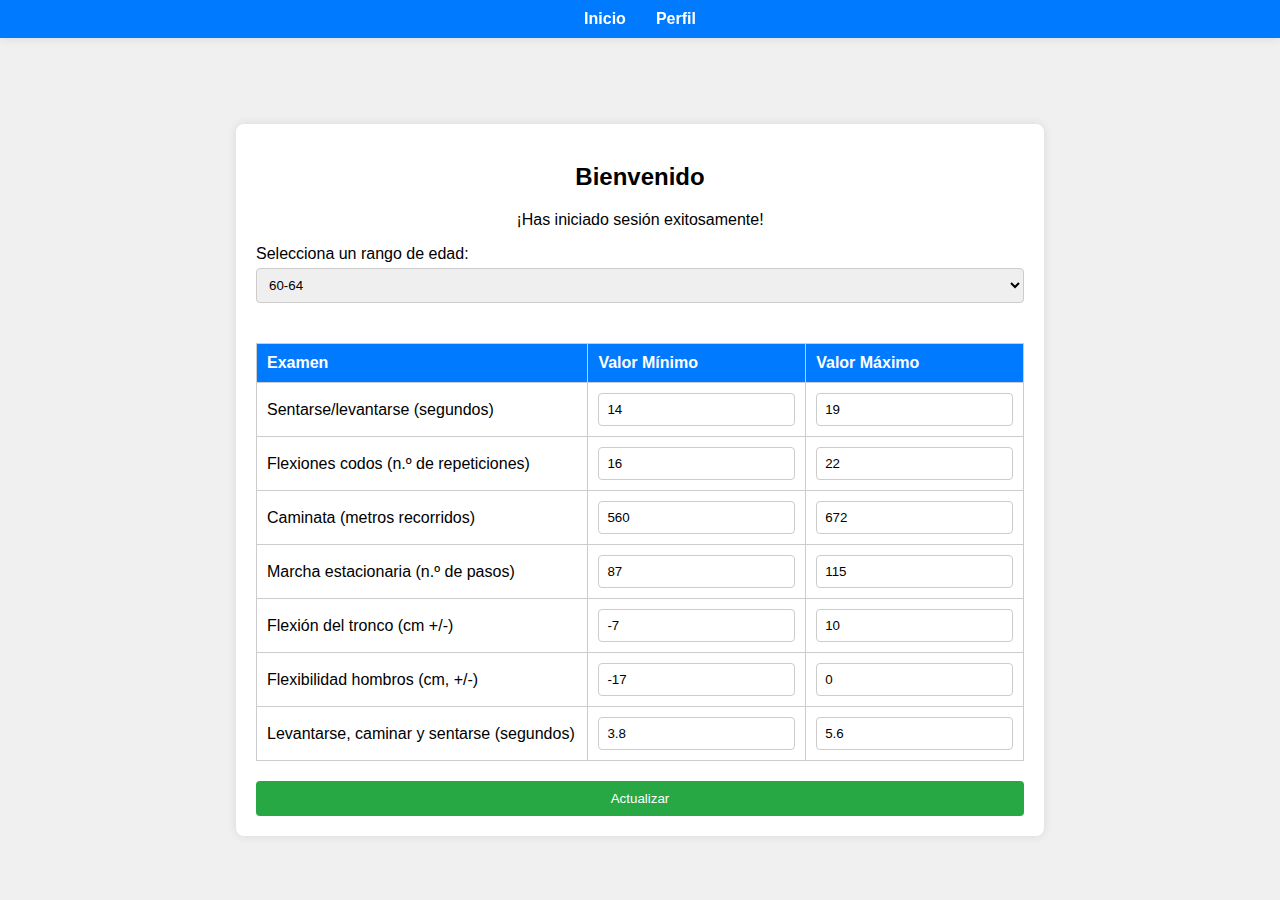
==== pagina.html @ d53a432a "Add files via upload" ====
<!DOCTYPE html>
<html lang="es">
<head>
    <meta charset="UTF-8">
    <meta name="viewport" content="width=device-width, initial-scale=1.0">
    <title>Bienvenida</title>
    <link rel="stylesheet" href="css/styles.css">
</head>
<body>
    <div class="header">
        <nav>
            <ul>
                <li><a href="#">Inicio</a></li>
                <li><a href="#">Perfil</a></li>
            </ul>
        </nav>
    </div>
    <div class="welcome-container">
        <h2>Bienvenido</h2>
        <p>¡Has iniciado sesión exitosamente!</p>
        <div class="selector-container">
            <label for="ageRangeSelector">Selecciona un rango de edad:</label>
            <select id="ageRangeSelector"></select>
        </div>
        <div class="table-container">
            <form id="examForm">
                <table>
                    <thead>
                        <tr>
                            <th>Examen</th>
                            <th>Valor Mínimo</th>
                            <th>Valor Máximo</th>
                        </tr>
                    </thead>
                    <tbody id="examTableBody">
                    </tbody>
                </table>
                <button type="submit">Actualizar</button>
            </form>
        </div>
    </div>
    <script src="js/script.js"></script>
</body>
</html>
---- css/styles.css ----
body {
    font-family: Arial, sans-serif;
    background-color: #f0f0f0;
    display: flex;
    justify-content: center;
    align-items: center;
    height: 100vh;
    margin: 0;
    flex-direction: column;
}

.header {
    width: 100%;
    background-color: #007bff;
    color: #fff;
    padding: 10px 0;
    box-shadow: 0 0 10px rgba(0, 0, 0, 0.1);
    position: fixed;
    top: 0;
}

nav ul {
    list-style-type: none;
    margin: 0;
    padding: 0;
    display: flex;
    justify-content: center;
}

nav ul li {
    margin: 0 15px;
}

nav ul li a {
    color: #fff;
    text-decoration: none;
    font-weight: bold;
}

nav ul li a:hover {
    text-decoration: underline;
}

.welcome-container {
    width: 60%;
    background-color: #fff;
    padding: 20px;
    border-radius: 8px;
    box-shadow: 0 0 10px rgba(0, 0, 0, 0.1);
    text-align: center;
    margin-top: 60px; /* Adjusted for fixed header */
}

h2 {
    margin-bottom: 20px;
}

.selector-container {
    margin-bottom: 20px;
    text-align: left;
}

.selector-container label {
    display: block;
    margin-bottom: 5px;
}

.selector-container select {
    width: 100%;
    padding: 8px;
    box-sizing: border-box;
    border: 1px solid #ccc;
    border-radius: 4px;
}

.table-container {
    overflow-x: auto;
}

table {
    width: 100%;
    border-collapse: collapse;
    margin-top: 20px;
}

table, th, td {
    border: 1px solid #ccc;
}

th, td {
    padding: 10px;
    text-align: left;
}

th {
    background-color: #007bff;
    color: white;
}

input[type="text"], input[type="number"] {
    width: 100%;
    padding: 8px;
    box-sizing: border-box;
    border: 1px solid #ccc;
    border-radius: 4px;
}

button {
    width: 100%;
    padding: 10px;
    background-color: #28a745;
    color: #fff;
    border: none;
    border-radius: 4px;
    cursor: pointer;
    margin-top: 20px;
}

button:hover {
    background-color: #218838;
}

a {
    color: #007bff;
    text-decoration: none;
}

a:hover {
    text-decoration: underline;
}
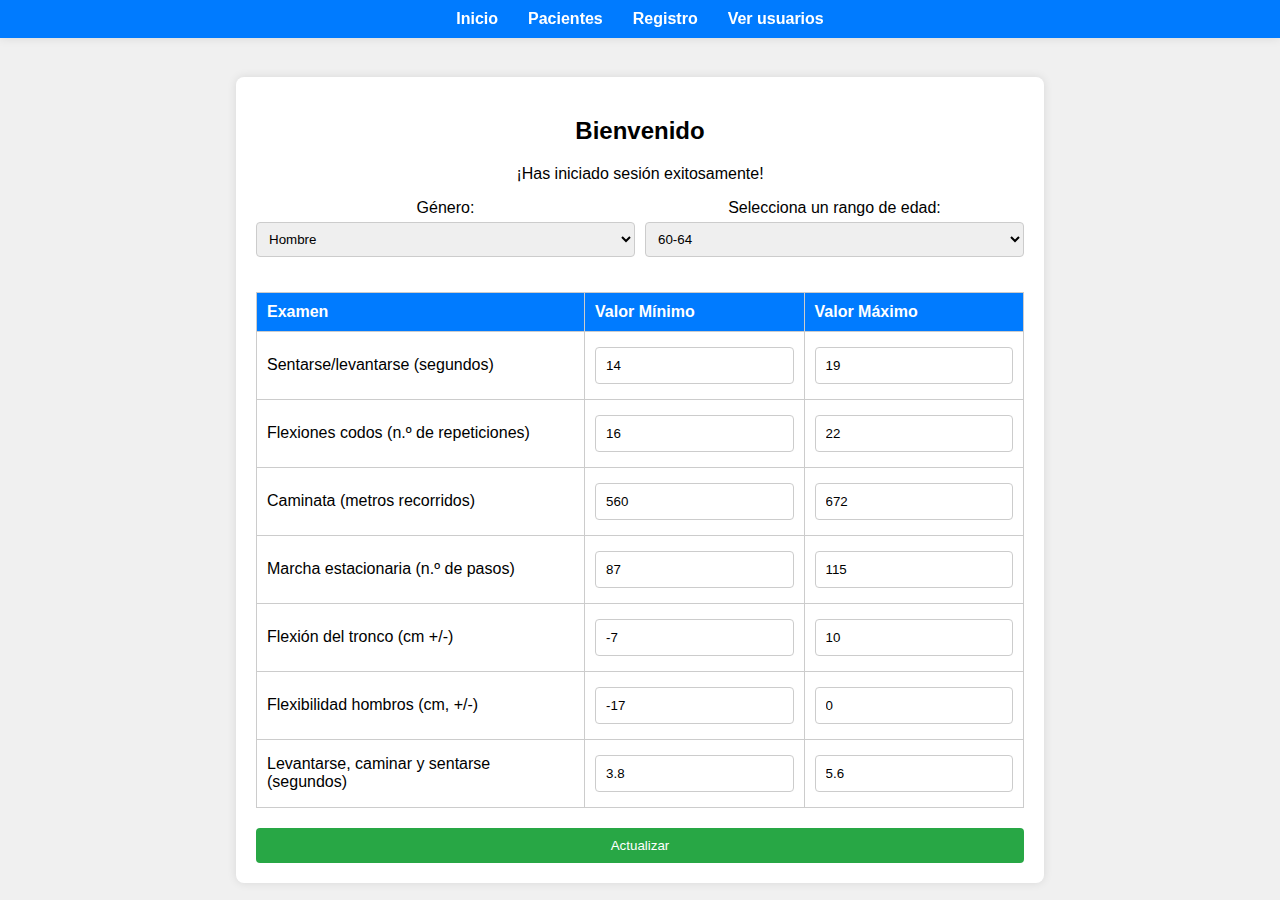
==== commit c7522bdf: "Add files via upload" ====
--- a/pagina.html
+++ b/pagina.html
@@ -10,17 +10,28 @@
     <div class="header">
         <nav>
             <ul>
-                <li><a href="#">Inicio</a></li>
-                <li><a href="#">Perfil</a></li>
+                <li><a href="pagina.html">Inicio</a></li>
+                <li><a href="pagina2.html">Pacientes</a></li>
+                <li><a href="registro.php">Registro</a></li>
+                <li><a href="ver_usuarios.php">Ver usuarios</a></li>
             </ul>
         </nav>
     </div>
     <div class="welcome-container">
         <h2>Bienvenido</h2>
         <p>¡Has iniciado sesión exitosamente!</p>
-        <div class="selector-container">
-            <label for="ageRangeSelector">Selecciona un rango de edad:</label>
-            <select id="ageRangeSelector"></select>
+        <div class="row form-group">
+            <div class="column">
+                <label for="gender">Género:</label>
+                <select id="gender" name="gender" required>
+                    <option value="Hombre">Hombre</option>
+                    <option value="Mujer">Mujer</option>
+                </select>
+            </div>
+            <div class="column">
+                <label for="ageRangeSelector">Selecciona un rango de edad:</label>
+                <select id="ageRangeSelector"></select>
+            </div>
         </div>
         <div class="table-container">
             <form id="examForm">
--- a/css/styles.css
+++ b/css/styles.css
@@ -97,7 +97,7 @@
     color: white;
 }
 
-input[type="text"], input[type="number"] {
+input[type="text"], input[type="number"], select {
     width: 100%;
     padding: 8px;
     box-sizing: border-box;
@@ -128,3 +128,50 @@
 a:hover {
     text-decoration: underline;
 }
+.form-group {
+    margin-bottom: 15px;
+}
+
+input[type="text"],
+input[type="date"],
+input[type="number"] {
+    width: 100%;
+    padding: 10px;
+    margin: 5px 0;
+    display: inline-block;
+    border: 1px solid #ccc;
+    border-radius: 4px;
+    box-sizing: border-box;
+}
+
+input[type="date"] {
+    -webkit-appearance: none;
+    -moz-appearance: none;
+    appearance: none;
+}
+
+input[type="date"]::-webkit-inner-spin-button,
+input[type="date"]::-webkit-clear-button {
+    display: none;
+}
+
+input[type="date"]::-webkit-calendar-picker-indicator {
+    color: #2c3e50;
+    cursor: pointer;
+}
+
+.row {
+    display: flex;
+    flex-wrap: wrap;
+    gap: 10px;
+}
+
+.row .column {
+    flex: 1;
+    min-width: 45%;
+}
+
+label {
+    display: block;
+    margin-bottom: 5px;
+}